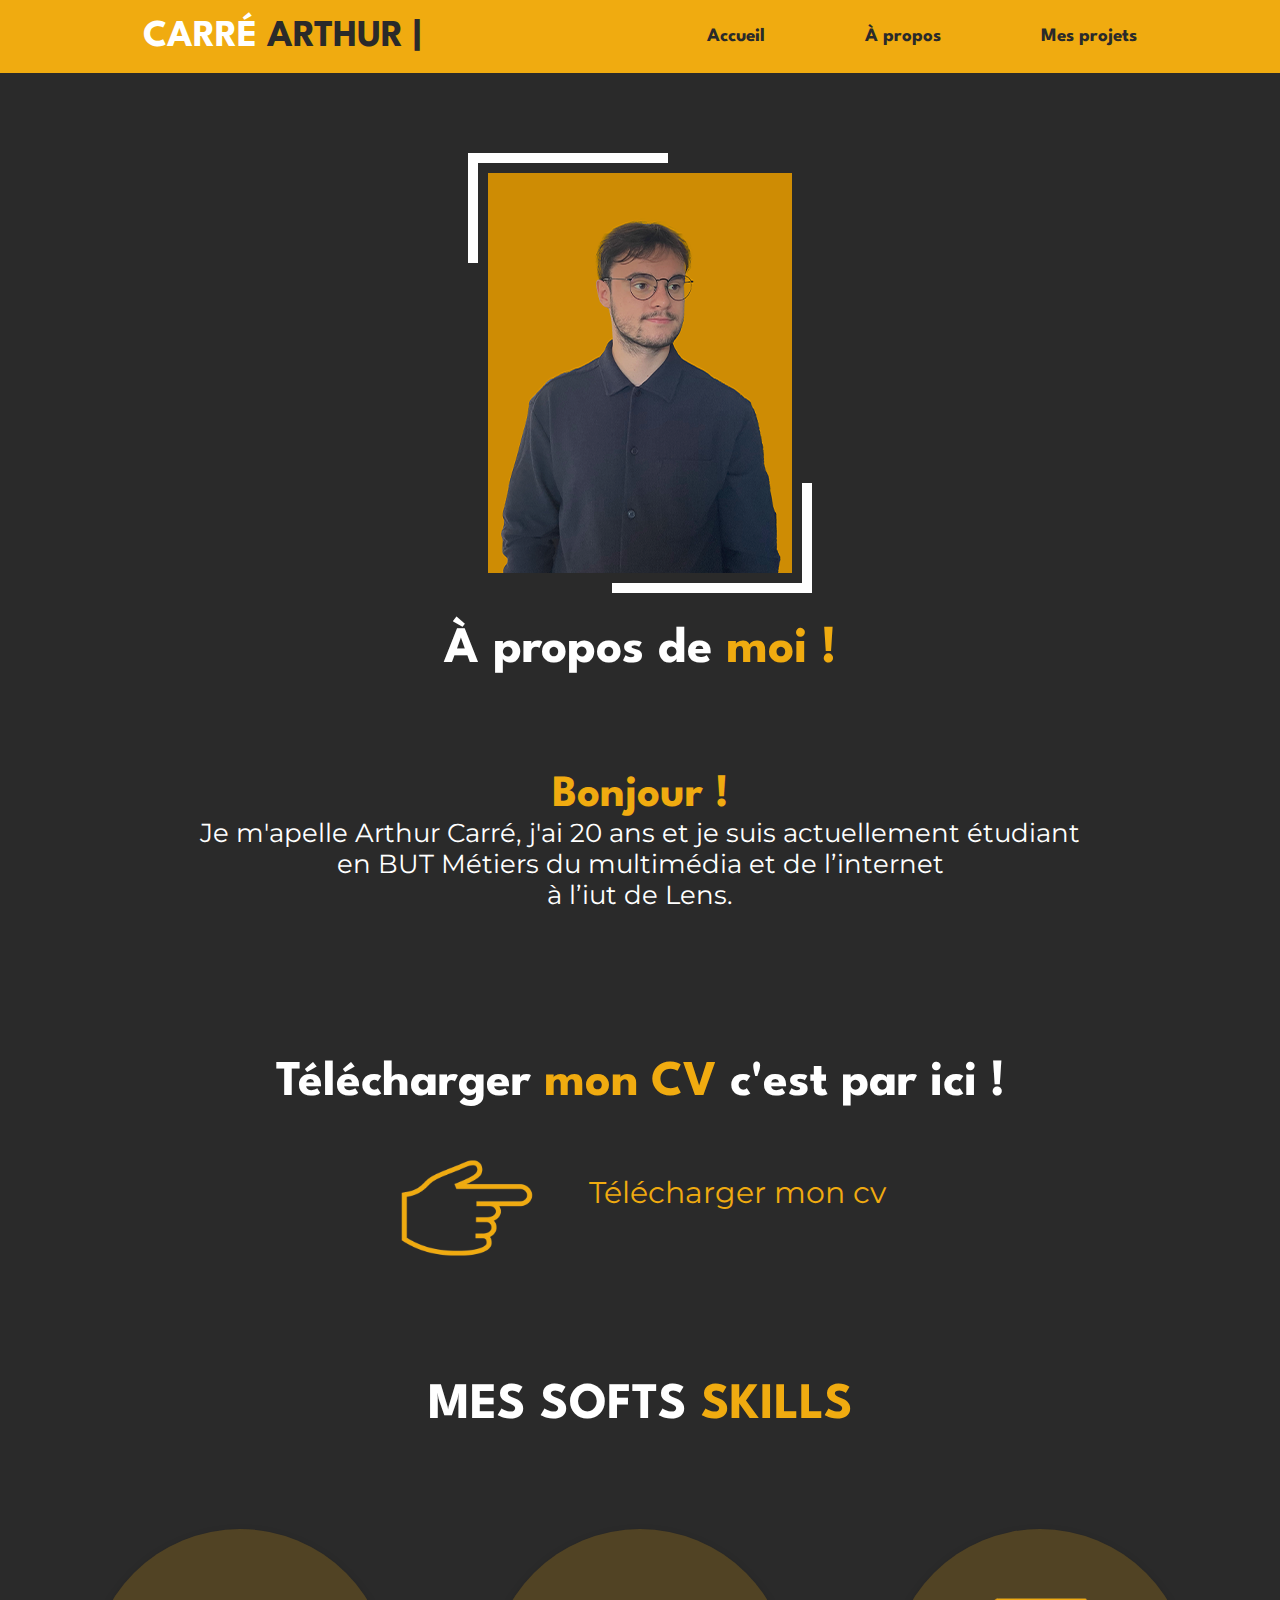
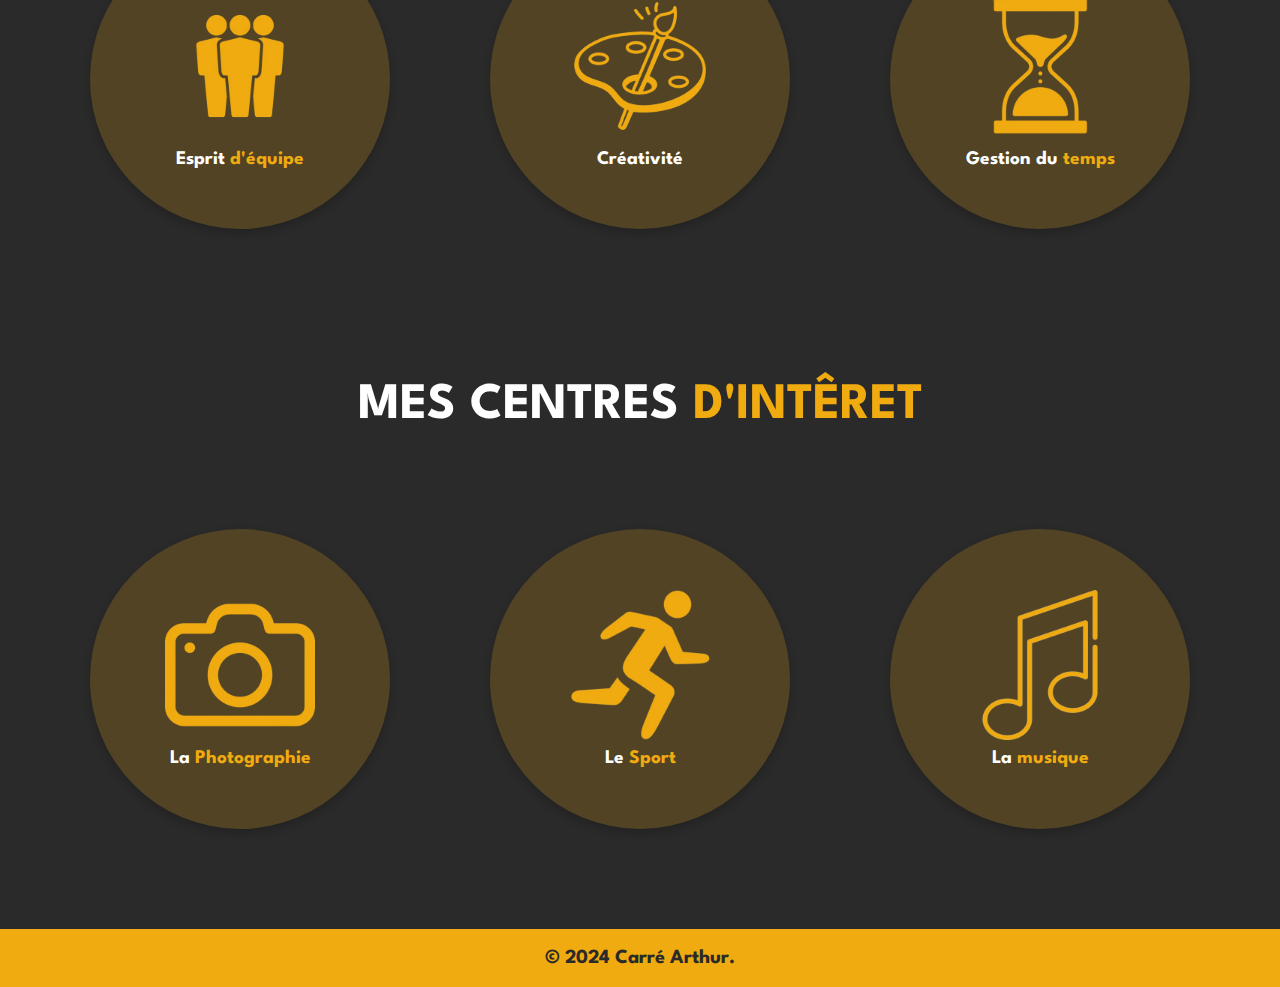
==== about.html @ 25cdae94 "modif" ====
<!DOCTYPE html>
<html lang="en">
<head>
    <meta charset="UTF-8">
    <meta name="viewport" content="width=device-width, initial-scale=1.0">
    <title>À propos</title>
    <link rel="stylesheet" href="styles/styles.css">
    <link rel="icon" type="image/jpg" href="img/Portfolio/logo.jpg">
</head>
<body class="mousemove">

    <header >

      
        <div class="container">
            <h1><span id="nom">CARRÉ </span>ARTHUR <span> | </span></h1>
        </div>

        <div id="topnav_hamburger_icon" onclick="showResponsiveMenu()">
            &#9776; 
        </div>

        <nav id="topnav_responsive_menu" class="container page">
            <a href="index.html">Accueil</a>
            <a href="about.html">À propos</a>
            <a href="projets.html">Mes projets</a>
            
        </nav>


    </header>

    <section class="section1a" class="container">
        <div class="container">
        <div class="image-container">
            <img id="myElement" src="img/arthurabout.png" alt="Description de l'image">
            <div class="corner top-left"></div>
            <div class="corner bottom-right"></div>
          </div>

          <h1>À propos de <span>moi !</span></h1>

          <h2><span>Bonjour !</span></h2>
          <p>Je m'apelle Arthur Carré, j'ai 20 ans et je suis actuellement étudiant<br> en  BUT Métiers du multimédia et de l’internet<br> à l’iut de Lens.</p>

        </div>
        

    </section>

    <section class="cv">

        <div class="container" >

        <h2>Télécharger <span>mon CV</span> c'est par ici !</h2>

        <div class="cvflex" >
            <img src="img/icones/hand.png" alt="hand">
            <a href="img/cvarthur.pdf" download="cv">Télécharger mon cv</a>

        </div>
        </div>
    </section>

    <h1 id="skills">MES SOFTS <span id="spskills">SKILLS</span></h1>

    <section class="section2a">

        <div class="divsection2a">
                <img src="img/icones/equipe.png" alt="icone">
                <h2>Esprit <span>d'équipe</span></h2>
        </div>

        <div class="divsection2a">
            <img src="img/icones/palette.png" alt="icone">
            <h2>Créativité</h2>
        </div>

        <div class="divsection2a">
            <img src="img/icones/sablier.png" alt="icone">
            <h2>Gestion du <span>temps</span></h2>
        </div>

    
    </section>


    <h1 id="skills">MES CENTRES <span id="spskills">D'INTÊRET</span></h1>

    <section class="section2a">

        <div class="divsection2a">
            <img src="img/icones/photo.png" alt="icone">
            <h2>La <span>Photographie</span></h2>
        </div>


        <div class="divsection2a">
                <img src="img/icones/sport.png" alt="icone">
                <h2>Le <span>Sport</span></h2>
        </div>
        

        <div class="divsection2a">
            <img src="img/icones/musique.png" alt="icone">
            <h2>La <span>musique</span></h2>
        </div>

        

    </section>




    <footer>

        <h1>© 2024 Carré Arthur.</h1> 
 
     </footer>
    
</body>

<script src="js/app.js"></script>
</html>
---- styles/styles.css ----
@import url('https://fonts.googleapis.com/css2?family=Montserrat:ital,wght@0,100..900;1,100..900&display=swap');
@import url('https://fonts.googleapis.com/css2?family=League+Spartan:wght@100..900&family=Montserrat:ital,wght@0,100..900;1,100..900&display=swap');
*{
    margin: 0;
    padding: 0;
    box-sizing: border-box;
}

html { font-size: 62.5%; 
}


body {
    background-color: #2a2a2a;
}

.container {
    max-width:1000px;
    margin : 0 auto;
    padding: 0 20px;
}


/****************************Index***********************/

/*header*/
header {
    display: flex;
    justify-content: space-between; 
    align-items: center; 
    text-align: center;
    background-color: #F0AB10;
    padding-top: 1em;
    padding-bottom: 1em;
    font-family: 'League Spartan', sans-serif;
    color: #2a2a2a;
    font-size: 19px;
}

#nom {
    color: white;
}


.container.page {
    display: flex; 
}

.container.page a {
    text-decoration: none; 
    color: #2a2a2a;
    font-weight: bold;
}

.container.page a:hover {
    color: white;
}

#topnav_responsive_menu {
    display: flex;
    flex-direction: row;
    gap: 100px;
    position: static; 
}

#topnav_hamburger_icon {
    display: none;
}


/*section1*/

.section1 {
    display: flex;
    align-items: center;
    justify-content: space-between;
    padding-top: 10em;
    padding-bottom: 15em;
}

.section1 h1 {
    font-size: 80.5px;
    font-family: 'League Spartan', sans-serif;
    color: white;
}

.section1 span {
    color: #F0AB10;
}

.section1 h2{
    font-size: 50px;
    font-family: 'League Spartan', sans-serif;
    color: white;
    padding-top: 10px;
}

.section1 p {
    font-size: 31px;
    font-family: 'League Spartan', sans-serif;
    color: white;
    padding-top: 10px;
    padding-bottom: 10px;
}

.section1 img {
    border-radius: 200px;
}


.description a {
    color: #F0AB10;
    font-size: 30px;
    padding-right: 1em;
}

.description a:hover {
    color: white;
   
}

.image {
    position: relative; 
    display: inline-block; 
}

.image::before {
    content: "";
    position: absolute;
    bottom: 5%;
    right: 10%; 
    width: 304px; 
    height: 400px; 
    background-color: #ffff; 
    border-radius: 200px; 
    z-index: -1; 
}

/*section2*/

.section2 {
    background-color:#4C4B4D ;
    padding-top: 3em;
    border-radius: 10px;
}

.section2 span {
    color: #F0AB10;
}

.section2 h1 {
    font-size: 50px;
    font-family: 'League Spartan', sans-serif;
    color: white;
    text-align: center;
    
}

.compts {
    display: grid;
    grid-template-columns: repeat(2, 1fr); 
    gap: 16px; 
    margin: 20px auto; 
    max-width: 800px; 

}

.Dev {
    text-align: center;
    background-color: #807D80;
    padding: 20px; 
    border-radius: 5px; 
    box-shadow: 0 2px 5px rgba(0, 0, 0, 0.1); 
}

.Dev h2 {
    font-size: 31px;
    font-family: 'League Spartan', sans-serif;
    color: #fff;
    padding-bottom: 20px;
  
}

.Design {
    text-align: center;
    background-color: #807D80;
    padding: 20px; 
    border-radius: 5px; 
    box-shadow: 0 2px 5px rgba(0, 0, 0, 0.1); 
}

.Design h2 {
    font-size: 31px;
    font-family: 'League Spartan', sans-serif;
    color: #fff;
    padding-bottom: 20px;
  
}

.section2 i {
    font-size: 48px;
    color: #fff;
    background-color: #F0AB10;
    border-radius: 200px;
    padding:0.5em;
    margin-bottom: 1em;
   
}

.section2 img {
    width: 80px; /* Ajuste cette valeur selon la taille souhaitée */
    height: 80px; /* Conserve les proportions de l'image */
    object-fit: cover;
  }

.logo {
    display: flex;
    align-items: center;
    justify-content: space-around;
    background-color:#4C4B4D;
    border-radius: 10px;
    padding-top: 10px;
    padding-bottom: 10px;
}

.dlogo {
    display: block;
}

.dlogo img {
    margin-bottom: 1em;
}


#marge {
    margin-bottom:6em;
}

/*section 3*/

.section3 {
    background-color:#4C4B4D ;
    padding-top: 3em;
    border-radius: 10px;
    margin-top: 15em;
    padding-bottom: 3em;
}



.projects-title {
    font-size: 50px;
    font-family: 'League Spartan', sans-serif;
    color: white;
    text-align: center;
    margin-bottom: 0.5em;
}

.projects-grid {
    display: grid;
    grid-template-columns: repeat(3, 1fr);
    gap: 20px;
 
}

.project-item {
    perspective: 1000px;
    display: flex;
    justify-content: center;
    align-items: center;
    background-color: #807D80;
    height: 300px; 
    border-radius: 8px;
}

.flipper {
    position: relative;
    width: 100%;
    height: 100%;
    transition: transform 0.6s;
    transform-style: preserve-3d;
}

.project-item:hover .flipper {
    transform: rotateY(180deg);
}

.front, .back {
    position: absolute;
    width: 100%;
    height: 100%;
    backface-visibility: hidden;
    display: flex;
    justify-content: center;
    align-items: center;
    border-radius: 8px;
}

.front img {
    max-width: 80%;
    max-height: 80%;
    display: block;
    object-fit: cover; /* Pour que l'image s'ajuste bien */
    border-radius: 5px;
}

.back {
    background-color: #F0AB10;
    transform: rotateY(180deg);
    display: flex;
    justify-content: center;
    align-items: center;
    opacity: 80%;
}

.back p {
    text-align: center;
    font-size: 18px;
    font-family: 'League Spartan', sans-serif;
    padding: 1em;

}

.back a {
    color: #fff;
    text-decoration: none;
    font-family: 'League Spartan', italic;
}

.back a:hover {
    color: #2a2a2a;
    text-decoration: underline;
}

.aplus {
    text-decoration: none;
    color: #fff;
    font-family: 'League Spartan', sans-serif;
    font-size: 19px;
    display: flex;
    align-items: center;
    justify-content: center;
    margin-top: 1em;
}

.plus a:hover {
    color: #2a2a2a;
    text-decoration: underline;
    
}

/***********************about*************************************/


/***********************about*************************************/

/*section1*/
.section1a {
    padding-top: 10em;
    text-align: center;
}

.image-container {
    position: relative;
    display: inline-block;
}

.image-container img {
    display: block;
    max-width: 100%; /* S'assure que l'image ne dépasse pas la largeur de son conteneur */
    height: auto; /* Maintient le rapport d'aspect */
}

/* Traits en haut à gauche */
.corner.top-left::before,
.corner.top-left::after,
.corner.bottom-right::before,
.corner.bottom-right::after {
    content: '';
    position: absolute;
    background-color: white;
}

.corner.top-left::before {
    top: -20px;
    left: -20px;
    width: 200px; /* Longueur du trait */
    height: 10px; /* Épaisseur du trait */
}

.corner.top-left::after {
    top: -20px;
    left: -20px;
    width: 10px; /* Épaisseur du trait */
    height: 110px; /* Longueur du trait */
}

/* Traits en bas à droite */
.corner.bottom-right::before {
    bottom: -20px;
    right: -20px;
    width: 200px; /* Longueur du trait */
    height: 10px; /* Épaisseur du trait */
}

.corner.bottom-right::after {
    bottom: -20px;
    right: -20px;
    width: 10px; /* Épaisseur du trait */
    height: 110px; /* Longueur du trait */
}

.section1a h1 {
    padding-top: 1em;
    font-size: 4vw; /* Unité relative pour le responsive */
    font-family: 'League Spartan', sans-serif;
    color: white;
    text-align: center;
}

.section1a span {
    font-family: 'League Spartan', sans-serif;
    color: #F0AB10;
    text-align: center;
}

.section1a p {
    font-family: 'Montserrat';
    font-size: 2vw; /* Unité relative pour le responsive */
    text-align: center;
    color: #fff;
}

.section1a h2 {
    padding-top: 2em;
    font-family: 'Montserrat';
    font-size: 3.5vw; /* Unité relative pour le responsive */
    text-align: center;
    color: #fff;
}

/*section2*/
.section2a {
    display: flex;
    flex-wrap: wrap; /* Permet aux éléments de se déplacer sur plusieurs lignes */
    text-align: center;
    padding-top: 5em;
    justify-content: center;
}

.section2a img {
    width: 50%;
    padding-bottom: 1em;
}

.section2a h2 {
    font-family: 'League Spartan', sans-serif;
    font-size: 1.5vw; /* Peut rester fixe ou utiliser une unité responsive */
    text-align: center;
    color: #fff;
}

#skills {
    padding-top: 2em;
    font-size: 4vw; /* Unité relative pour le responsive */
    font-family: 'League Spartan', sans-serif;
    color: white;
    text-align: center;
}

#spskills {
    font-family: 'League Spartan', sans-serif;
    color: #F0AB10;
    text-align: center;
}

.section2a span {
    font-family: 'League Spartan', sans-serif;
    color: #F0AB10;
    text-align: center;
}

.divsection2a  {
    position: relative; /* Positionnement pour les éléments enfants */
    display: flex;
    flex-direction: column; /* Aligne l'image et le texte en colonne */
    align-items: center; /* Centre le contenu horizontalement */
    justify-content: center; /* Centre le contenu verticalement */
    width: 300px; /* Largeur fixe pour chaque div (ajuste selon tes besoins) */
    height: 300px; /* Hauteur fixe pour chaque div (ajuste selon tes besoins) */
    margin: 5em; /* Espacement entre les divs */
    border-radius: 50%; /* Rend la div circulaire */
    background-color: rgba(240, 171, 16, 0.2); /* Couleur de fond avec transparence */
    box-shadow: 0 4px 10px rgba(0, 0, 0, 0.2); /* Ombre pour un effet de profondeur */
    overflow: hidden; /* Pour masquer les débordements */
}


.cv h2 {
    padding-top: 3em;
    font-family: 'League Spartan', sans-serif;
    font-size: 5em;/* Peut rester fixe ou utiliser une unité responsive */
    text-align: center;
    color: #fff;
}

.cv span {
    font-family: 'League Spartan', sans-serif;
    color: #F0AB10;
    text-align: center;
}

.cvflex {
    display: flex;
    justify-content:center;
    align-items: center;
    justify-items: center;
}

.cvflex img {
    transform: rotate(-90deg);
    width: 15%;
    margin-right: 5em;
    margin-top: 3em;

}

.cvflex a {
    text-decoration: none;
    font-family: 'Montserrat', sans-serif;
    color: #F0AB10;
    font-size: 3em;
    
}

.cvflex a:hover {
    color: #fff;
}
  



  
/**************************footer**********************************************/
footer {
    background-color: #F0AB10;
    margin-top: 5em;
    font-family: 'League Spartan', sans-serif;
    color: #2a2a2a;
    text-align: center;
    padding-top: 2em;
    padding-bottom: 2em;
}


/*adaptation mobile */

@media (max-width: 768px) {

    /*header*/
    header div h1 {
        font-size: 28px;
        text-align: center;
        
    }

    

    .container {
        max-width: 100%; /* À vérifier sur mobile */
        margin: 0 auto;
        padding: 0 10px;
    }

    .container.page a {
        font-size: 24px;
    }

    img {
        max-width: 100%;
        height: auto;
    }

    #topnav_responsive_menu {
        display: none;
        flex-direction: column;
        gap: 20px;
        background-color: #F0AB10;
        opacity: 90%;
        padding: 15px;
        position: absolute;
        top: 60px;
        text-align: center;
        width: 100%;
        z-index: 1;
    }

 
    #topnav_responsive_menu.open {
        display: flex;
    }


    #topnav_hamburger_icon {
        display: block;
        font-size: 30px;
        cursor: pointer;
        padding-right: 20px;
    }

    /*section1*/

    .section1 {
        flex-direction: column-reverse;
        text-align: center;
        width: 100%;
        padding-top: 3em;
        
    }

    .section1 img {
        width: 50%;
    }

    .image::before {
      display: none;
    }

    .section1 h1 {
        font-size: 28px;
    }

    .section1 h2 {
        font-size: 24px;
    }

    .section1 p {
        font-size: 16px;
    }

    .section1 a {
        padding: 0;
    }

    .compts {
        grid-template-columns: 1fr; 
    }

    /*section2*/

    .section2 {
        background-color: #2a2a2a;
    }

    .section2 {
        margin-top: 3em;
    }

    .section2 h1 {
        font-size: 30px;
    }

    /*section3*/

    .section3 {
        background-color: #2a2a2a;
    }


    .projects-grid {
        grid-template-columns: 1fr; 
    }

    .projects-title {
        font-size: 30px;
        padding-top: 1em;
    }

    .project-item {
        margin-bottom: 15px; 
    }

    /*about*/

    .section1a h1 {
        font-size: 30px; /* Taille de police plus petite pour les petits écrans */
        margin-bottom: 1.2em;
        margin-top: 1em; /* Ajuste l'espacement */
    }

    .section1a p {
        font-size: 20px;
        margin-bottom: 1.2em;
    }

   
    #skills {
        font-size: 30px; /* Taille de police plus petite pour les petits écrans */
         /* Ajuste l'espacement */
    }

    .section2a {
        padding-top: 0px;
    }

    .section1a h2 {
        font-size: 30px;
    }

    .section2a h2 {
        font-size: 20px;
    }

    .section2a img {
        width: 50%; /* Les images occupent toute la largeur sur les petits écrans */
        height: auto; /* Maintenir le rapport d'aspect */
    }

    .cv h2 {
        font-size: 30px;
    }

    .cv a {
        font-size: 19px;
        margin-top: 1.25em;
    }
    
    .cvflex img {
        margin-right: 10px;
    }



}
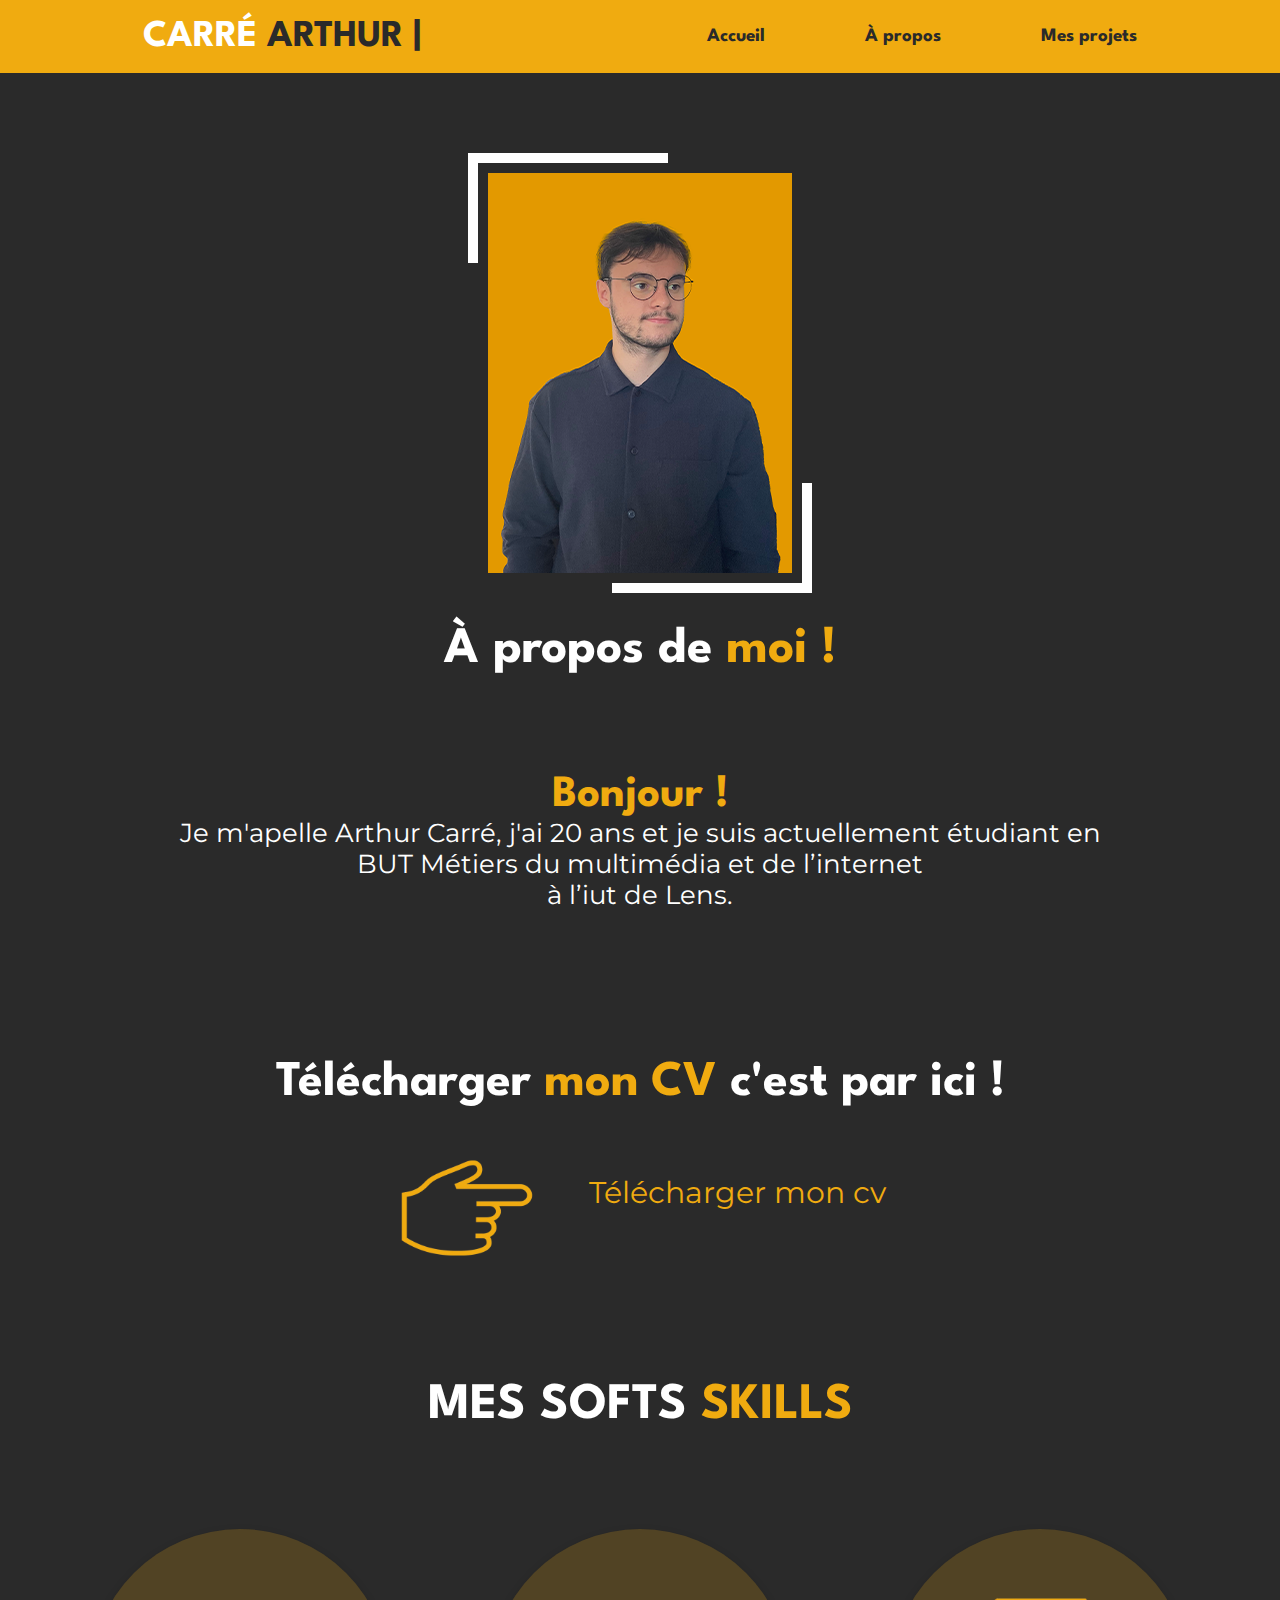
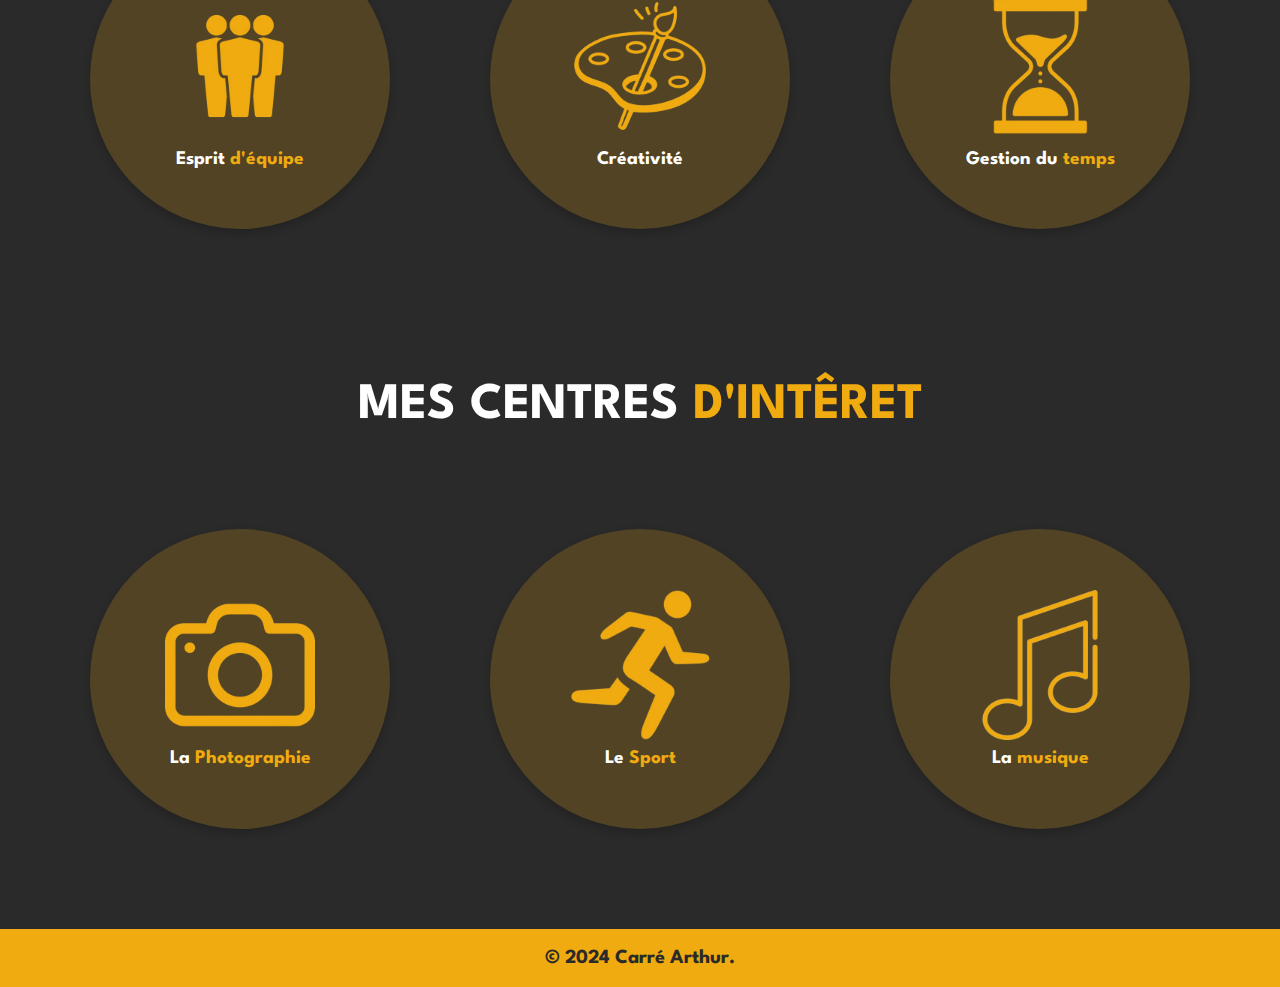
==== commit cd083607: "changement" ====
--- a/about.html
+++ b/about.html
@@ -41,7 +41,7 @@
           <h1>À propos de <span>moi !</span></h1>
 
           <h2><span>Bonjour !</span></h2>
-          <p>Je m'apelle Arthur Carré, j'ai 20 ans et je suis actuellement étudiant<br> en  BUT Métiers du multimédia et de l’internet<br> à l’iut de Lens.</p>
+          <p>Je m'apelle Arthur Carré, j'ai 20 ans et je suis actuellement étudiant en  BUT Métiers du multimédia et de l’internet<br> à l’iut de Lens.</p>
 
         </div>
         
